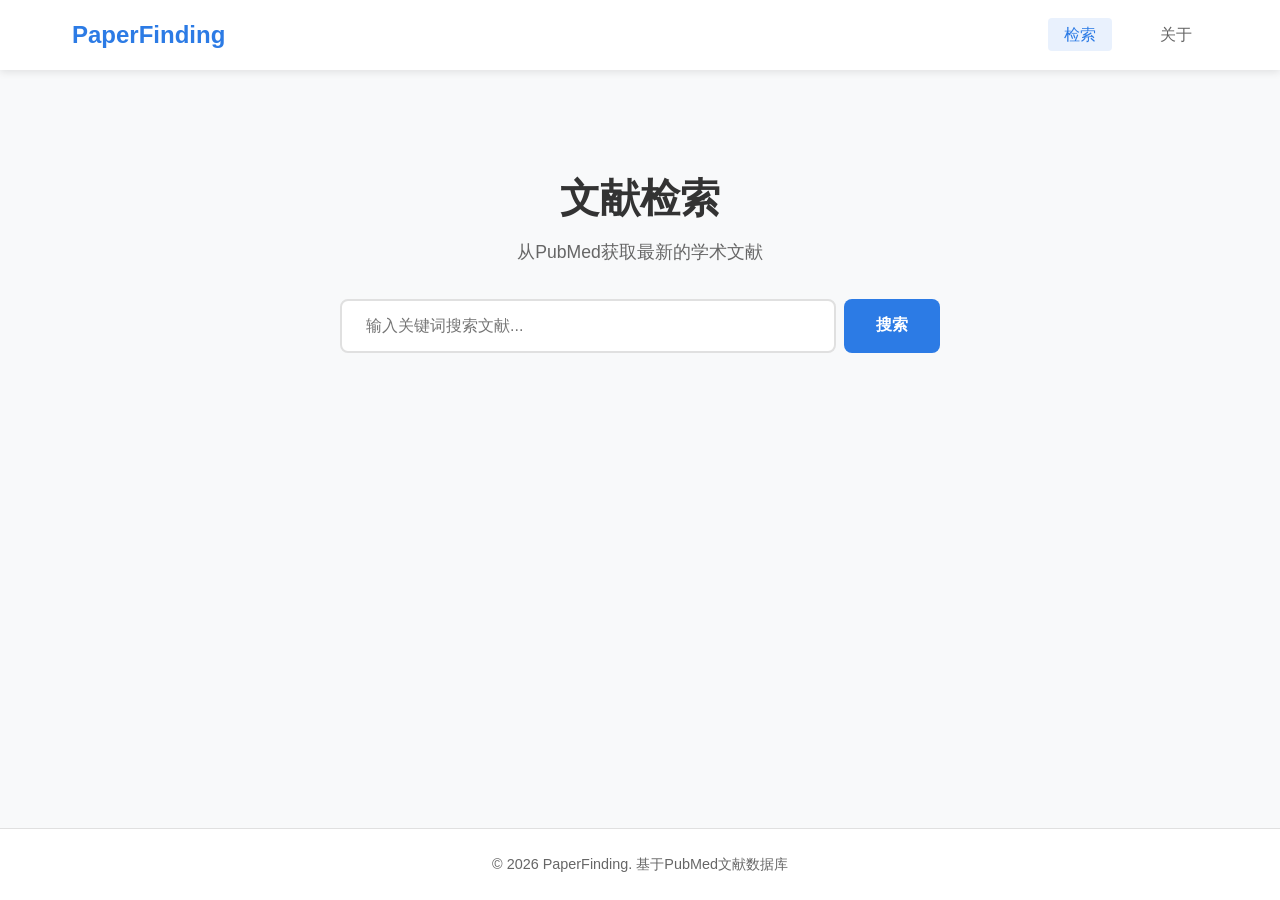
==== templates/index.html @ 082310bf "demo版本 2026.3.12 初步实现基本功能" ====
<!DOCTYPE html>
<html lang="zh-CN">
<head>
    <meta charset="UTF-8">
    <meta name="viewport" content="width=device-width, initial-scale=1.0">
    <title>PaperFinding - 文献检索系统</title>
    <link rel="stylesheet" href="/static/css/style.css">
</head>
<body>
    <nav class="navbar">
        <div class="nav-container">
            <a href="/" class="logo">PaperFinding</a>
            <ul class="nav-menu">
                <li><a href="/" class="active">检索</a></li>
                <li><a href="/about">关于</a></li>
            </ul>
        </div>
    </nav>

    <main class="main-content">
        <section class="search-section">
            <div class="search-container">
                <h1>文献检索</h1>
                <p class="subtitle">从PubMed获取最新的学术文献</p>
                <div class="search-box">
                    <input type="text" id="searchInput" placeholder="输入关键词搜索文献..." autocomplete="off">
                    <button id="searchBtn">搜索</button>
                </div>
            </div>
        </section>

        <section class="results-section" id="resultsSection" style="display: none;">
            <div class="results-header">
                <h2>搜索结果</h2>
                <span id="resultCount"></span>
            </div>
            <div id="loading" class="loading" style="display: none;">
                <div class="spinner"></div>
                <p>正在检索...</p>
            </div>
            <div id="resultsList" class="results-list"></div>
            <div class="pagination" id="pagination"></div>
        </section>

        <section class="no-results" id="noResults" style="display: none;">
            <p>未找到相关文献，请尝试其他关键词</p>
        </section>
    </main>

    <footer class="footer">
        <p>&copy; 2026 PaperFinding. 基于PubMed文献数据库</p>
    </footer>

    <script src="/static/js/app.js"></script>
</body>
</html>
---- static/css/style.css ----
:root {
    --primary-color: #2c7be5;
    --primary-dark: #1a68d1;
    --secondary-color: #6c757d;
    --background-color: #f8f9fa;
    --card-background: #ffffff;
    --text-primary: #333333;
    --text-secondary: #666666;
    --border-color: #e0e0e0;
    --shadow: 0 2px 8px rgba(0, 0, 0, 0.1);
    --shadow-hover: 0 4px 16px rgba(0, 0, 0, 0.15);
}

* {
    margin: 0;
    padding: 0;
    box-sizing: border-box;
}

body {
    font-family: -apple-system, BlinkMacSystemFont, "Segoe UI", Roboto, "Helvetica Neue", Arial, sans-serif;
    background-color: var(--background-color);
    color: var(--text-primary);
    line-height: 1.6;
    min-height: 100vh;
    display: flex;
    flex-direction: column;
}

.navbar {
    background-color: var(--card-background);
    box-shadow: var(--shadow);
    position: sticky;
    top: 0;
    z-index: 1000;
}

.nav-container {
    max-width: 1200px;
    margin: 0 auto;
    padding: 1rem 2rem;
    display: flex;
    justify-content: space-between;
    align-items: center;
}

.logo {
    font-size: 1.5rem;
    font-weight: 700;
    color: var(--primary-color);
    text-decoration: none;
}

.nav-menu {
    list-style: none;
    display: flex;
    gap: 2rem;
}

.nav-menu a {
    text-decoration: none;
    color: var(--text-secondary);
    font-weight: 500;
    transition: color 0.3s;
    padding: 0.5rem 1rem;
    border-radius: 4px;
}

.nav-menu a:hover,
.nav-menu a.active {
    color: var(--primary-color);
    background-color: rgba(44, 123, 229, 0.1);
}

.main-content {
    flex: 1;
    max-width: 1200px;
    width: 100%;
    margin: 0 auto;
    padding: 2rem;
}

.search-section {
    text-align: center;
    padding: 4rem 0;
}

.search-container h1 {
    font-size: 2.5rem;
    margin-bottom: 0.5rem;
    color: var(--text-primary);
}

.subtitle {
    color: var(--text-secondary);
    font-size: 1.1rem;
    margin-bottom: 2rem;
}

.search-box {
    display: flex;
    max-width: 600px;
    margin: 0 auto;
    gap: 0.5rem;
}

.search-box input {
    flex: 1;
    padding: 1rem 1.5rem;
    font-size: 1rem;
    border: 2px solid var(--border-color);
    border-radius: 8px;
    outline: none;
    transition: border-color 0.3s, box-shadow 0.3s;
}

.search-box input:focus {
    border-color: var(--primary-color);
    box-shadow: 0 0 0 4px rgba(44, 123, 229, 0.1);
}

.search-box button {
    padding: 1rem 2rem;
    font-size: 1rem;
    font-weight: 600;
    background-color: var(--primary-color);
    color: white;
    border: none;
    border-radius: 8px;
    cursor: pointer;
    transition: background-color 0.3s, transform 0.1s;
}

.search-box button:hover {
    background-color: var(--primary-dark);
}

.search-box button:active {
    transform: scale(0.98);
}

.results-section {
    margin-top: 2rem;
}

.results-header {
    display: flex;
    justify-content: space-between;
    align-items: center;
    margin-bottom: 1.5rem;
}

.results-header h2 {
    font-size: 1.5rem;
}

#resultCount {
    color: var(--text-secondary);
    font-size: 0.95rem;
}

.loading {
    text-align: center;
    padding: 3rem;
}

.spinner {
    width: 50px;
    height: 50px;
    border: 4px solid var(--border-color);
    border-top-color: var(--primary-color);
    border-radius: 50%;
    margin: 0 auto 1rem;
    animation: spin 1s linear infinite;
}

@keyframes spin {
    to { transform: rotate(360deg); }
}

.results-list {
    display: flex;
    flex-direction: column;
    gap: 1rem;
}

.article-card {
    background-color: var(--card-background);
    border-radius: 12px;
    padding: 1.5rem;
    box-shadow: var(--shadow);
    transition: box-shadow 0.3s, transform 0.2s;
    margin-bottom: 1.5rem;
}

.article-card:hover {
    box-shadow: var(--shadow-hover);
    transform: translateY(-2px);
}

.article-title {
    font-size: 1.1rem;
    font-weight: 600;
    color: var(--primary-color);
    margin-bottom: 0.75rem;
    cursor: pointer;
    text-decoration: none;
    display: block;
}

.article-title:hover {
    text-decoration: underline;
}

.article-meta {
    display: flex;
    flex-wrap: wrap;
    gap: 1rem;
    font-size: 0.9rem;
    color: var(--text-secondary);
    margin-bottom: 0.75rem;
}

.article-meta span {
    display: flex;
    align-items: center;
}

.article-abstract {
    font-size: 0.95rem;
    color: var(--text-secondary);
    line-height: 1.7;
    max-height: 4.5em;
    overflow: hidden;
    text-overflow: ellipsis;
    display: -webkit-box;
    -webkit-line-clamp: 3;
    -webkit-box-orient: vertical;
}

.article-abstract.expanded {
    max-height: none;
    -webkit-line-clamp: unset;
}

.read-more {
    color: var(--primary-color);
    cursor: pointer;
    font-size: 0.9rem;
    margin-top: 0.5rem;
    display: inline-block;
}

.article-footer {
    margin-top: 1rem;
    padding-top: 1rem;
    border-top: 1px solid var(--border-color);
    display: flex;
    justify-content: space-between;
    align-items: center;
}

.pmid {
    font-size: 0.85rem;
    color: var(--text-secondary);
}

.pmid-link {
    font-size: 0.85rem;
    color: var(--text-secondary);
    text-decoration: none;
}

.pmid-link:hover {
    color: var(--primary-color);
}

.doi-link {
    color: var(--primary-color);
    text-decoration: none;
    font-size: 0.9rem;
}

.doi-link:hover {
    text-decoration: underline;
}

.pagination {
    display: flex;
    justify-content: center;
    gap: 0.5rem;
    margin-top: 2rem;
}

.pagination button {
    padding: 0.5rem 1rem;
    border: 1px solid var(--border-color);
    background-color: var(--card-background);
    border-radius: 6px;
    cursor: pointer;
    transition: all 0.3s;
}

.pagination button:hover:not(:disabled) {
    background-color: var(--primary-color);
    color: white;
    border-color: var(--primary-color);
}

.pagination button:disabled {
    opacity: 0.5;
    cursor: not-allowed;
}

.pagination button.active {
    background-color: var(--primary-color);
    color: white;
    border-color: var(--primary-color);
}

.pagination .page-info {
    padding: 0.5rem 1rem;
    color: var(--text-secondary);
}

.no-results {
    text-align: center;
    padding: 4rem;
    color: var(--text-secondary);
    font-size: 1.1rem;
}

.about-page {
    max-width: 800px;
}

.about-section h1 {
    font-size: 2rem;
    margin-bottom: 2rem;
    text-align: center;
}

.about-content {
    display: flex;
    flex-direction: column;
    gap: 1.5rem;
}

.about-card {
    background-color: var(--card-background);
    border-radius: 12px;
    padding: 1.5rem;
    box-shadow: var(--shadow);
}

.about-card h2 {
    font-size: 1.2rem;
    margin-bottom: 1rem;
    color: var(--primary-color);
}

.about-card p {
    color: var(--text-secondary);
    line-height: 1.7;
}

.about-card ul,
.about-card ol {
    margin-left: 1.5rem;
    color: var(--text-secondary);
    line-height: 1.8;
}

.about-card li {
    margin-bottom: 0.5rem;
}

.footer {
    background-color: var(--card-background);
    text-align: center;
    padding: 1.5rem;
    margin-top: auto;
    border-top: 1px solid var(--border-color);
    color: var(--text-secondary);
    font-size: 0.9rem;
}

.back-link {
    display: inline-block;
    color: var(--primary-color);
    text-decoration: none;
    margin-bottom: 1.5rem;
    font-weight: 500;
}

.back-link:hover {
    text-decoration: underline;
}

.article-detail-page {
    max-width: 900px;
}

.article-detail {
    background-color: var(--card-background);
    border-radius: 12px;
    padding: 2rem;
    box-shadow: var(--shadow);
}

.detail-title {
    font-size: 1.5rem;
    color: var(--text-primary);
    margin-bottom: 1.5rem;
    line-height: 1.4;
}

.detail-meta {
    display: grid;
    gap: 0.75rem;
    margin-bottom: 2rem;
    padding-bottom: 1.5rem;
    border-bottom: 1px solid var(--border-color);
}

.meta-item {
    font-size: 0.95rem;
}

.meta-item strong {
    color: var(--text-primary);
    margin-right: 0.5rem;
}

.meta-item span {
    color: var(--text-secondary);
}

.detail-section {
    margin-top: 1.5rem;
}

.detail-section h2 {
    font-size: 1.2rem;
    color: var(--primary-color);
    margin-bottom: 1rem;
}

.detail-abstract {
    font-size: 1rem;
    line-height: 1.8;
    color: var(--text-secondary);
    text-align: justify;
}

.detail-abstract.no-abstract {
    font-style: italic;
    color: var(--text-secondary);
    opacity: 0.7;
}

.error-message {
    text-align: center;
    padding: 3rem;
    color: #dc3545;
    background-color: var(--card-background);
    border-radius: 12px;
    box-shadow: var(--shadow);
}

.about-card p {
    color: var(--text-secondary);
    line-height: 1.7;
}

.about-card ul,
.about-card ol {
    margin-left: 1.5rem;
    color: var(--text-secondary);
    line-height: 1.8;
}

.about-card li {
    margin-bottom: 0.5rem;
}

.footer {
    background-color: var(--card-background);
    text-align: center;
    padding: 1.5rem;
    margin-top: auto;
    border-top: 1px solid var(--border-color);
    color: var(--text-secondary);
    font-size: 0.9rem;
}

@media (max-width: 768px) {
    .nav-container {
        flex-direction: column;
        gap: 1rem;
    }
    
    .nav-menu {
        gap: 1rem;
    }
    
    .search-container h1 {
        font-size: 1.8rem;
    }
    
    .search-box {
        flex-direction: column;
    }
    
    .search-box button {
        width: 100%;
    }
    
    .article-meta {
        flex-direction: column;
        gap: 0.5rem;
    }
    
    .results-header {
        flex-direction: column;
        align-items: flex-start;
        gap: 0.5rem;
    }
}
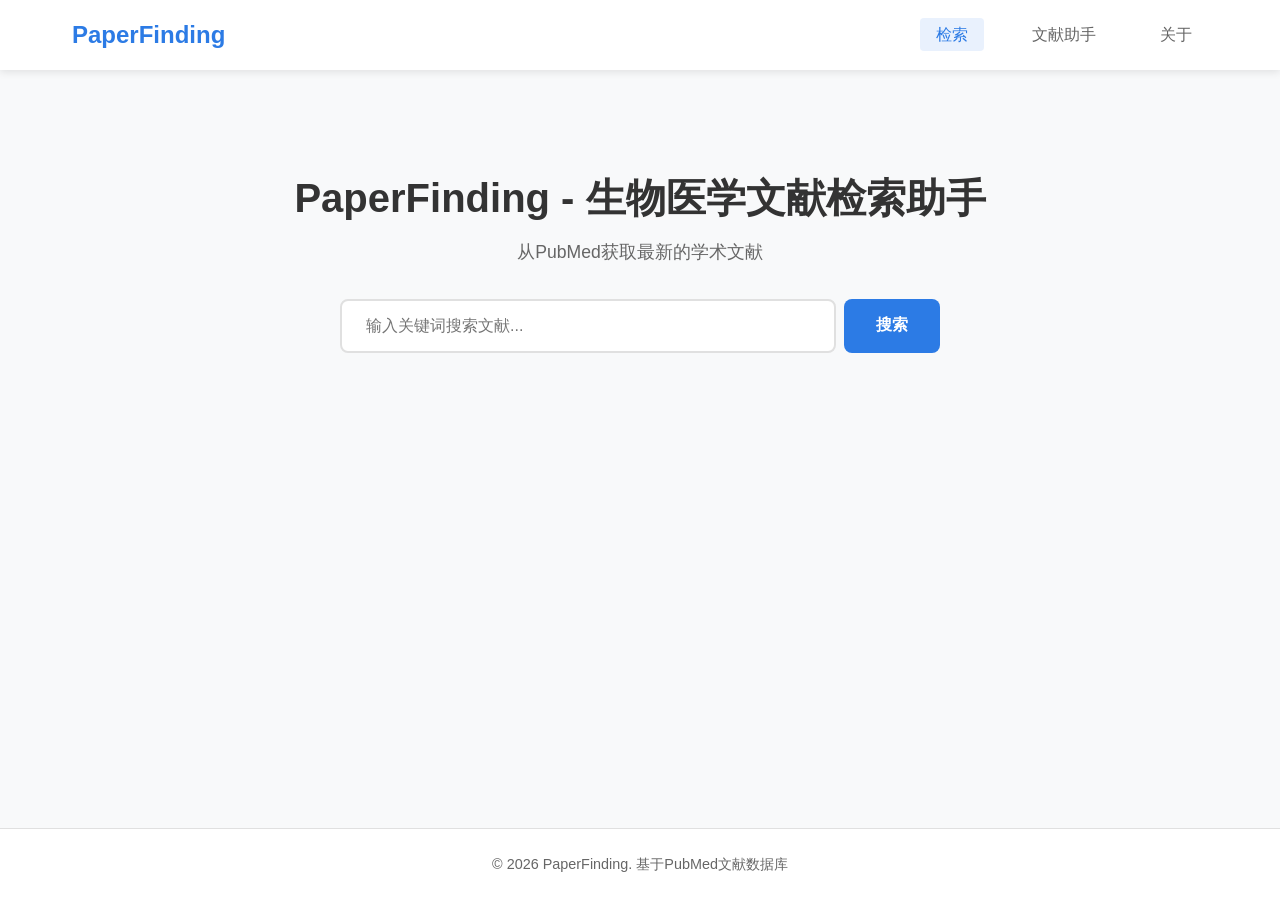
==== commit 65ae41b6: "增加DeepSeek接口实现AI分析和问答功能 css还要调整" ====
--- a/templates/index.html
+++ b/templates/index.html
@@ -12,6 +12,7 @@
             <a href="/" class="logo">PaperFinding</a>
             <ul class="nav-menu">
                 <li><a href="/" class="active">检索</a></li>
+                <li><a href="/assistant">文献助手</a></li>
                 <li><a href="/about">关于</a></li>
             </ul>
         </div>
@@ -20,7 +21,7 @@
     <main class="main-content">
         <section class="search-section">
             <div class="search-container">
-                <h1>文献检索</h1>
+                <h1>PaperFinding - 生物医学文献检索助手</h1>
                 <p class="subtitle">从PubMed获取最新的学术文献</p>
                 <div class="search-box">
                     <input type="text" id="searchInput" placeholder="输入关键词搜索文献..." autocomplete="off">
--- a/static/css/style.css
+++ b/static/css/style.css
@@ -323,6 +323,405 @@
     color: var(--text-secondary);
 }
 
+/* About Page Styles */
+.about-page {
+    max-width: 1200px;
+    margin: 0 auto;
+    padding: 2rem;
+}
+
+.about-section {
+    background-color: white;
+    border-radius: 12px;
+    padding: 2.5rem;
+    box-shadow: 0 4px 12px rgba(0, 0, 0, 0.05);
+    width: 130%;
+    margin-left: -15%;
+}
+
+.about-title {
+    font-size: 2.5rem;
+    font-weight: 700;
+    color: var(--text-primary);
+    margin-bottom: 2.5rem;
+    text-align: center;
+    border-bottom: 3px solid var(--primary-color);
+    padding-bottom: 1rem;
+}
+
+.about-section-item {
+    margin-bottom: 2.5rem;
+}
+
+.section-title {
+    font-size: 1.75rem;
+    font-weight: 800;
+    color: var(--text-primary);
+    margin-bottom: 0.75rem;
+    /* text-transform: uppercase; */
+    position: relative;
+    letter-spacing: 0.5px;
+}
+
+.section-title::after {
+    content: '';
+    width: 60px;
+    height: 3px;
+    background-color: var(--primary-color);
+    position: absolute;
+    bottom: -0.5rem;
+    left: 0;
+}
+
+.section-content {
+    font-size: 1.3rem;
+    line-height: 1.8;
+    color: var(--text-primary);
+}
+
+.tech-list, .feature-list, .usage-list {
+    list-style: none;
+    padding: 0;
+    margin: 0;
+}
+
+.tech-list li, .feature-list li, .usage-list li {
+    margin-bottom: 0.875rem;
+    padding-left: 1.5rem;
+    position: relative;
+}
+
+.tech-list li::before, .feature-list li::before {
+    content: '•';
+    color: var(--primary-color);
+    font-weight: bold;
+    position: absolute;
+    left: 0;
+    margin-right: 0.5rem;
+}
+
+.usage-list li {
+    counter-increment: step-counter;
+}
+
+.usage-list li::before {
+    content: counter(step-counter);
+    color: white;
+    background-color: var(--primary-color);
+    width: 1.5rem;
+    height: 1.5rem;
+    border-radius: 50%;
+    display: inline-flex;
+    align-items: center;
+    justify-content: center;
+    font-size: 0.875rem;
+    font-weight: 600;
+    position: absolute;
+    left: -2.5rem;
+    margin-right: 0.5rem;
+}
+
+/* Assistant Page Styles */
+.assistant-page {
+    max-width: 1600px;
+    margin: 0 auto;
+    padding: 2rem;
+    min-height: 80vh;
+}
+
+.assistant-section {
+    background-color: white;
+    border-radius: 12px;
+    padding: 0;
+    box-shadow: 0 4px 12px rgba(0, 0, 0, 0.05);
+    overflow: hidden;
+}
+
+.assistant-title {
+    font-size: 2.5rem;
+    font-weight: 700;
+    color: var(--text-primary);
+    text-align: center;
+    border-bottom: 1px solid var(--border-color);
+    padding: 1.5rem;
+    margin: 0;
+}
+
+.assistant-container {
+    display: flex !important;
+    gap: 1.5rem;
+    height: 70vh;
+    padding: 1.5rem;
+    flex-direction: row !important;
+    flex-wrap: nowrap;
+    align-items: stretch;
+    width: 100%;
+}
+
+.input-section {
+    width: 40%;
+    min-width: 350px;
+    background-color: #ffffff;
+    padding: 1.5rem;
+    border-radius: 12px;
+    border: 1px solid var(--border-color);
+    display: flex;
+    flex-direction: column;
+    box-shadow: 0 2px 8px rgba(0, 0, 0, 0.05);
+}
+
+.response-section {
+    flex: 1;
+    background-color: #ffffff;
+    padding: 0;
+    border-radius: 12px;
+    border: 1px solid var(--border-color);
+    display: flex;
+    flex-direction: column;
+    box-shadow: 0 2px 8px rgba(0, 0, 0, 0.05);
+    overflow: hidden;
+}
+
+.input-options {
+    flex: 1;
+    display: flex;
+    flex-direction: column;
+    gap: 1.5rem;
+    margin-bottom: 1.5rem;
+    overflow-y: auto;
+}
+
+.input-option {
+    display: flex;
+    flex-direction: column;
+}
+
+.input-option h3 {
+    font-size: 1rem;
+    font-weight: 600;
+    color: var(--text-primary);
+    margin-bottom: 0.75rem;
+    padding-bottom: 0.5rem;
+    border-bottom: 1px solid var(--border-color);
+}
+
+#textInput {
+    flex: 1;
+    width: 100%;
+    min-height: 150px;
+    padding: 1rem;
+    border: 2px solid var(--border-color);
+    border-radius: 8px;
+    resize: none;
+    font-family: inherit;
+    font-size: 0.95rem;
+    transition: border-color 0.3s;
+}
+
+#textInput:focus {
+    border-color: var(--primary-color);
+    outline: none;
+}
+
+.file-upload {
+    position: relative;
+    min-height: 150px;
+}
+
+#pdfUpload {
+    position: absolute;
+    top: 0;
+    left: 0;
+    width: 100%;
+    height: 100%;
+    opacity: 0;
+    cursor: pointer;
+    z-index: 2;
+}
+
+.upload-label {
+    display: flex;
+    align-items: center;
+    justify-content: center;
+    height: 100%;
+    border: 2px dashed var(--border-color);
+    border-radius: 8px;
+    background-color: white;
+    cursor: pointer;
+    transition: all 0.3s;
+    flex-direction: column;
+    padding: 2rem;
+}
+
+.upload-label:hover {
+    border-color: var(--primary-color);
+    background-color: rgba(44, 123, 229, 0.05);
+}
+
+.upload-icon {
+    font-size: 3rem;
+    margin-bottom: 1rem;
+}
+
+.upload-text {
+    text-align: center;
+}
+
+.file-info {
+    margin-top: 1rem;
+    font-size: 0.9rem;
+    color: var(--text-secondary);
+}
+
+.action-buttons {
+    display: flex;
+    gap: 1rem;
+    margin-top: auto;
+}
+
+.primary-btn {
+    padding: 0.75rem 1.5rem;
+    font-size: 1rem;
+    font-weight: 600;
+    background-color: var(--primary-color);
+    color: white;
+    border: none;
+    border-radius: 8px;
+    cursor: pointer;
+    transition: background-color 0.3s;
+}
+
+.primary-btn:hover {
+    background-color: var(--primary-dark);
+}
+
+.secondary-btn {
+    padding: 0.75rem 1.5rem;
+    font-size: 1rem;
+    font-weight: 600;
+    background-color: white;
+    color: var(--text-primary);
+    border: 2px solid var(--border-color);
+    border-radius: 8px;
+    cursor: pointer;
+    transition: all 0.3s;
+}
+
+.secondary-btn:hover {
+    border-color: var(--primary-color);
+    color: var(--primary-color);
+}
+
+.chat-container {
+    display: flex;
+    flex-direction: column;
+    flex: 1;
+    height: 100%;
+    padding: 1.5rem;
+}
+
+.section-title {
+    font-size: 1rem;
+    font-weight: 600;
+    color: var(--text-primary);
+    padding-bottom: 1rem;
+    border-bottom: 1px solid var(--border-color);
+    margin-bottom: 1rem;
+}
+
+.chat-history {
+    flex: 1;
+    overflow-y: auto;
+    margin-bottom: 1rem;
+    padding: 1rem;
+    background-color: #f8f9fa;
+    border-radius: 8px;
+}
+
+.system-message {
+    background-color: #e3f2fd;
+    padding: 1rem;
+    border-radius: 8px;
+    margin-bottom: 1rem;
+}
+
+.user-message {
+    background-color: #e8f5e8;
+    padding: 1rem;
+    border-radius: 8px;
+    margin-bottom: 1rem;
+    align-self: flex-end;
+    max-width: 80%;
+    margin-left: auto;
+}
+
+.assistant-message {
+    background-color: white;
+    padding: 1rem;
+    border: 1px solid var(--border-color);
+    border-radius: 8px;
+    margin-bottom: 1rem;
+    max-width: 80%;
+}
+
+.loading-message {
+    color: var(--text-secondary);
+    font-style: italic;
+    text-align: center;
+    padding: 1rem;
+}
+
+.chat-input {
+    display: flex;
+    gap: 1rem;
+    margin-top: auto;
+}
+
+#chatInput {
+    flex: 1;
+    padding: 1rem;
+    border: 2px solid var(--border-color);
+    border-radius: 8px;
+    font-size: 1rem;
+}
+
+.send-btn {
+    padding: 1rem 1.5rem;
+    font-size: 1rem;
+    font-weight: 600;
+    background-color: var(--primary-color);
+    color: white;
+    border: none;
+    border-radius: 8px;
+    cursor: pointer;
+    transition: background-color 0.3s;
+}
+
+.send-btn:hover {
+    background-color: var(--primary-dark);
+}
+
+/* 响应式设计 */
+@media (max-width: 1024px) {
+    .assistant-container {
+        flex-direction: column;
+        height: auto;
+    }
+    
+    .input-section {
+        width: 100%;
+        min-width: auto;
+    }
+    
+    .response-section {
+        min-height: 500px;
+    }
+    
+    .chat-container {
+        height: 400px;
+    }
+}
+
 .no-results {
     text-align: center;
     padding: 4rem;
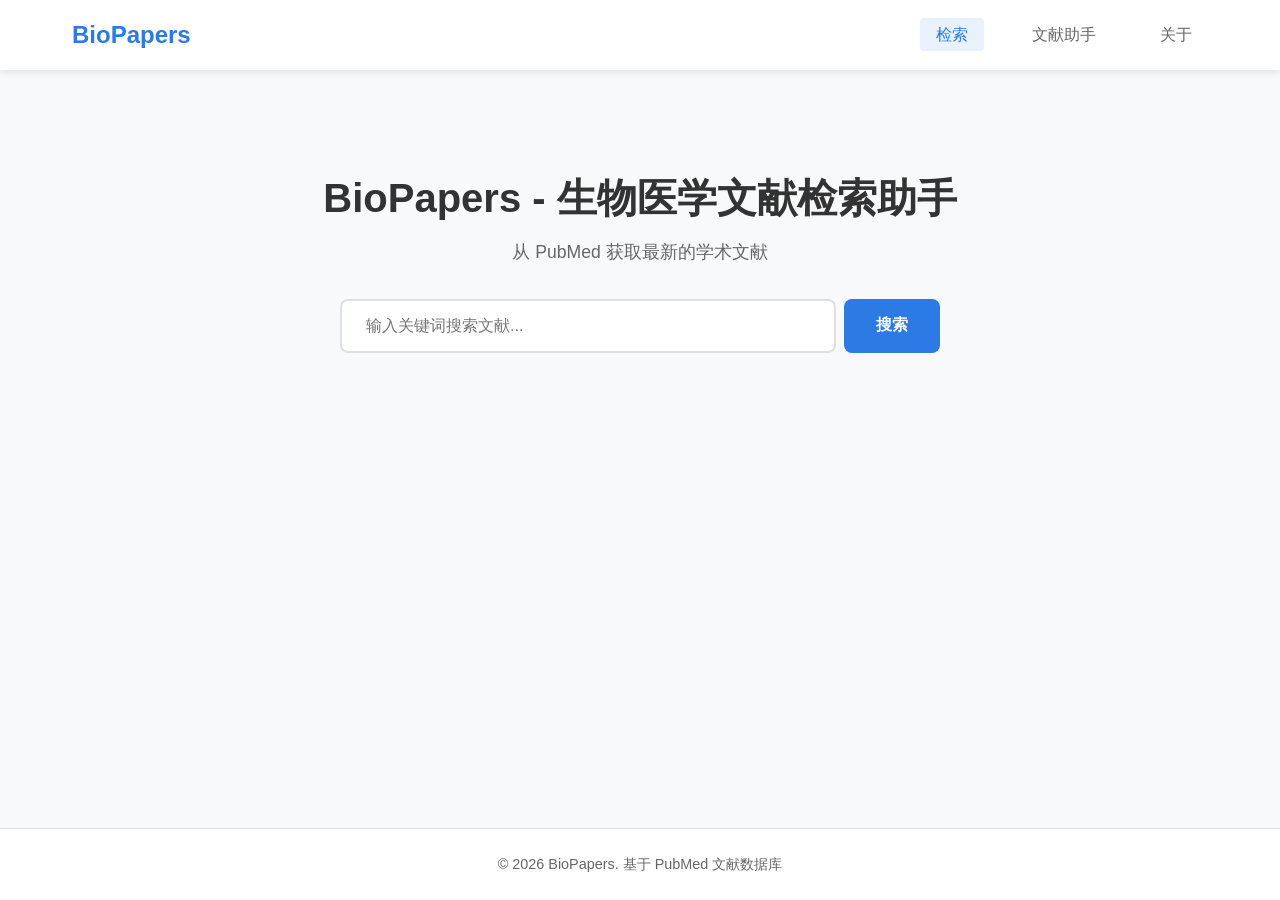
==== commit 866e35a4: "初步完成BioPapers基本功能" ====
--- a/templates/index.html
+++ b/templates/index.html
@@ -3,13 +3,13 @@
 <head>
     <meta charset="UTF-8">
     <meta name="viewport" content="width=device-width, initial-scale=1.0">
-    <title>PaperFinding - 文献检索系统</title>
+    <title>BioPapers - 文献检索系统</title>
     <link rel="stylesheet" href="/static/css/style.css">
 </head>
 <body>
     <nav class="navbar">
         <div class="nav-container">
-            <a href="/" class="logo">PaperFinding</a>
+            <a href="/" class="logo">BioPapers</a>
             <ul class="nav-menu">
                 <li><a href="/" class="active">检索</a></li>
                 <li><a href="/assistant">文献助手</a></li>
@@ -21,8 +21,8 @@
     <main class="main-content">
         <section class="search-section">
             <div class="search-container">
-                <h1>PaperFinding - 生物医学文献检索助手</h1>
-                <p class="subtitle">从PubMed获取最新的学术文献</p>
+                <h1>BioPapers - 生物医学文献检索助手</h1>
+                <p class="subtitle">从 PubMed 获取最新的学术文献</p>
                 <div class="search-box">
                     <input type="text" id="searchInput" placeholder="输入关键词搜索文献..." autocomplete="off">
                     <button id="searchBtn">搜索</button>
@@ -49,7 +49,7 @@
     </main>
 
     <footer class="footer">
-        <p>&copy; 2026 PaperFinding. 基于PubMed文献数据库</p>
+        <p>&copy; 2026 BioPapers. 基于 PubMed 文献数据库</p>
     </footer>
 
     <script src="/static/js/app.js"></script>
--- a/static/css/style.css
+++ b/static/css/style.css
@@ -353,7 +353,7 @@
     margin-bottom: 2.5rem;
 }
 
-.section-title {
+.about-section-item .section-title {
     font-size: 1.75rem;
     font-weight: 800;
     color: var(--text-primary);
@@ -377,6 +377,17 @@
     font-size: 1.3rem;
     line-height: 1.8;
     color: var(--text-primary);
+    text-align: justify;
+}
+
+.assistant-section-title{
+    font-size: 1.25rem;
+    font-weight: 800;
+    color: var(--text-primary);
+    margin-bottom: 0.75rem;
+    /* text-transform: uppercase; */
+    position: relative;
+    letter-spacing: 0.5px;
 }
 
 .tech-list, .feature-list, .usage-list {
@@ -425,8 +436,10 @@
 .assistant-page {
     max-width: 1600px;
     margin: 0 auto;
-    padding: 2rem;
-    min-height: 80vh;
+    padding: 1.5rem 2rem;
+    height: 80vh;
+    min-height: 600px;
+    box-sizing: border-box;
 }
 
 .assistant-section {
@@ -435,6 +448,9 @@
     padding: 0;
     box-shadow: 0 4px 12px rgba(0, 0, 0, 0.05);
     overflow: hidden;
+    height: 100%;
+    display: flex;
+    flex-direction: column;
 }
 
 .assistant-title {
@@ -450,17 +466,21 @@
 .assistant-container {
     display: flex !important;
     gap: 1.5rem;
-    height: 70vh;
+    /* height: calc(100% - 120px); */
+    height: 800px;
     padding: 1.5rem;
     flex-direction: row !important;
     flex-wrap: nowrap;
     align-items: stretch;
     width: 100%;
+    overflow: hidden;
+    box-sizing: border-box;
 }
 
 .input-section {
-    width: 40%;
-    min-width: 350px;
+    width: 35%;
+    min-width: 380px;
+    max-width: 450px;
     background-color: #ffffff;
     padding: 1.5rem;
     border-radius: 12px;
@@ -468,6 +488,8 @@
     display: flex;
     flex-direction: column;
     box-shadow: 0 2px 8px rgba(0, 0, 0, 0.05);
+    height: 100%;
+    overflow: hidden;
 }
 
 .response-section {
@@ -480,6 +502,8 @@
     flex-direction: column;
     box-shadow: 0 2px 8px rgba(0, 0, 0, 0.05);
     overflow: hidden;
+    min-width: 600px;
+    height: 100%;
 }
 
 .input-options {
@@ -508,11 +532,11 @@
 #textInput {
     flex: 1;
     width: 100%;
-    min-height: 150px;
+    min-height: 200px; /* 加高输入框，提升体验 */
     padding: 1rem;
     border: 2px solid var(--border-color);
     border-radius: 8px;
-    resize: none;
+    resize: vertical; /* 允许垂直拉伸 */
     font-family: inherit;
     font-size: 0.95rem;
     transition: border-color 0.3s;
@@ -525,7 +549,7 @@
 
 .file-upload {
     position: relative;
-    min-height: 150px;
+    min-height: 180px; /* 加高上传区域 */
 }
 
 #pdfUpload {
@@ -616,17 +640,25 @@
     display: flex;
     flex-direction: column;
     flex: 1;
-    height: 100%;
+    flex-basis: 620px;
+    height: 150px;
     padding: 1.5rem;
-}
-
-.section-title {
+    overflow: hidden;
+    box-sizing: border-box;
+}
+
+/* .section-title {
     font-size: 1rem;
     font-weight: 600;
     color: var(--text-primary);
     padding-bottom: 1rem;
     border-bottom: 1px solid var(--border-color);
     margin-bottom: 1rem;
+} */
+
+#AI-result-text{
+    padding-left: 25px;
+    padding-top: 20px;
 }
 
 .chat-history {
@@ -636,13 +668,17 @@
     padding: 1rem;
     background-color: #f8f9fa;
     border-radius: 8px;
+    line-height: 1.8;
+    min-height: 200px;
+    max-height: calc(100% - 80px);
 }
 
 .system-message {
     background-color: #e3f2fd;
-    padding: 1rem;
+    padding: 1.2rem;
     border-radius: 8px;
     margin-bottom: 1rem;
+    font-size: 0.95rem;
 }
 
 .user-message {
@@ -661,7 +697,7 @@
     border: 1px solid var(--border-color);
     border-radius: 8px;
     margin-bottom: 1rem;
-    max-width: 80%;
+    max-width: 90%
 }
 
 .loading-message {
@@ -703,22 +739,37 @@
 
 /* 响应式设计 */
 @media (max-width: 1024px) {
+    .assistant-page {
+        height: auto;
+        min-height: 80vh;
+    }
+    
     .assistant-container {
         flex-direction: column;
         height: auto;
+        min-height: 70vh;
     }
     
     .input-section {
         width: 100%;
         min-width: auto;
+        max-width: none;
+        height: 400px;
     }
     
     .response-section {
-        min-height: 500px;
+        min-height: 400px;
+        height: 400px;
+        min-width: auto;
     }
     
     .chat-container {
-        height: 400px;
+        height: 100%;
+    }
+
+    .chat-history {
+        min-height: 150px;
+        max-height: calc(100% - 60px);
     }
 }
 
